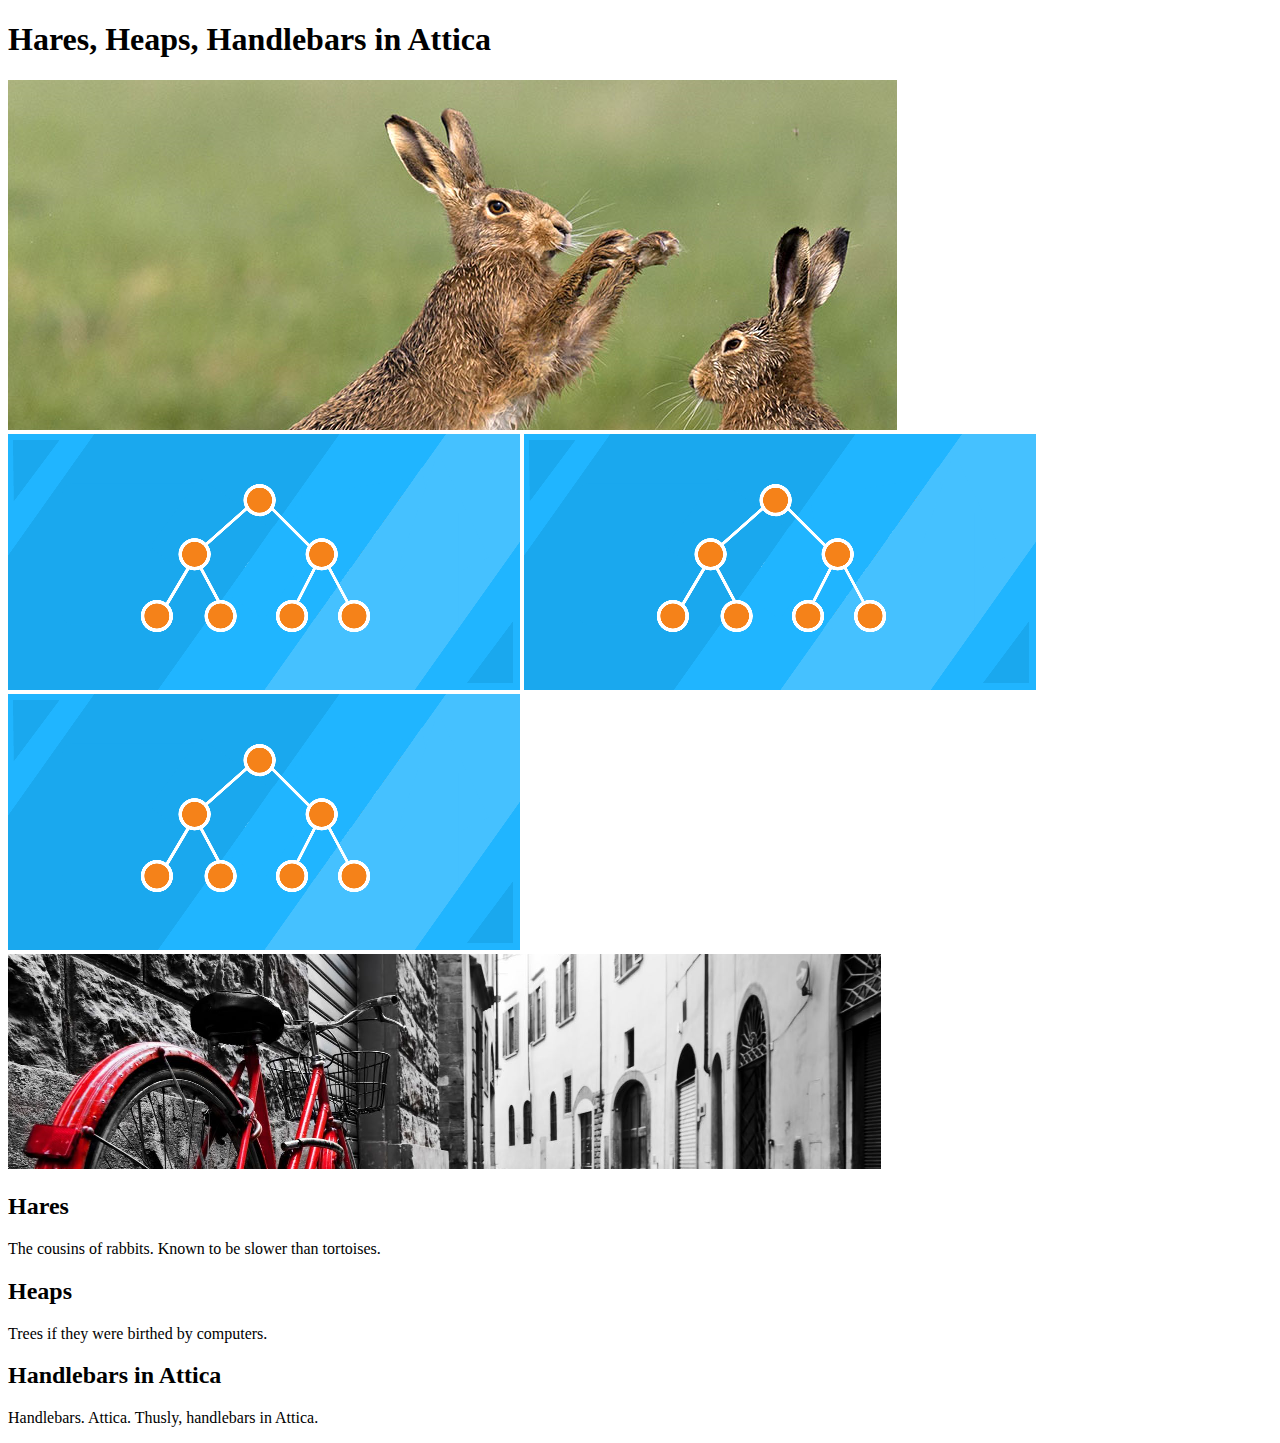
==== homepage.html @ 0f7b6e05 "html draft" ====
<!DOCTYPE html>
<html>
    <head>
        <title>Homepage - Hares, Heaps, Handlebars in Attica</title>
    </head>

    <body>
        <h1>Hares, Heaps, Handlebars in Attica</h1>

        <img src="Hares.png" alt="Hares">
        <img src="Heap.png" alt="Heap">
        <img src="Heap.png" alt="Heap">
        <img src="Heap.png" alt="Heap">
        <img src="Handlebars-in-Attica.png" alt="Handlebars in Attica">

        <h2>Hares</h2>
            <p>
                The cousins of rabbits. Known to be slower than tortoises.
            </p>

        <h2>Heaps</h2>
            <p>
                Trees if they were birthed by computers.
            </p>

        <h2>Handlebars in Attica</h2>
            <p>
                Handlebars. Attica. Thusly, handlebars in Attica.
            </p>
    </body>
</html>
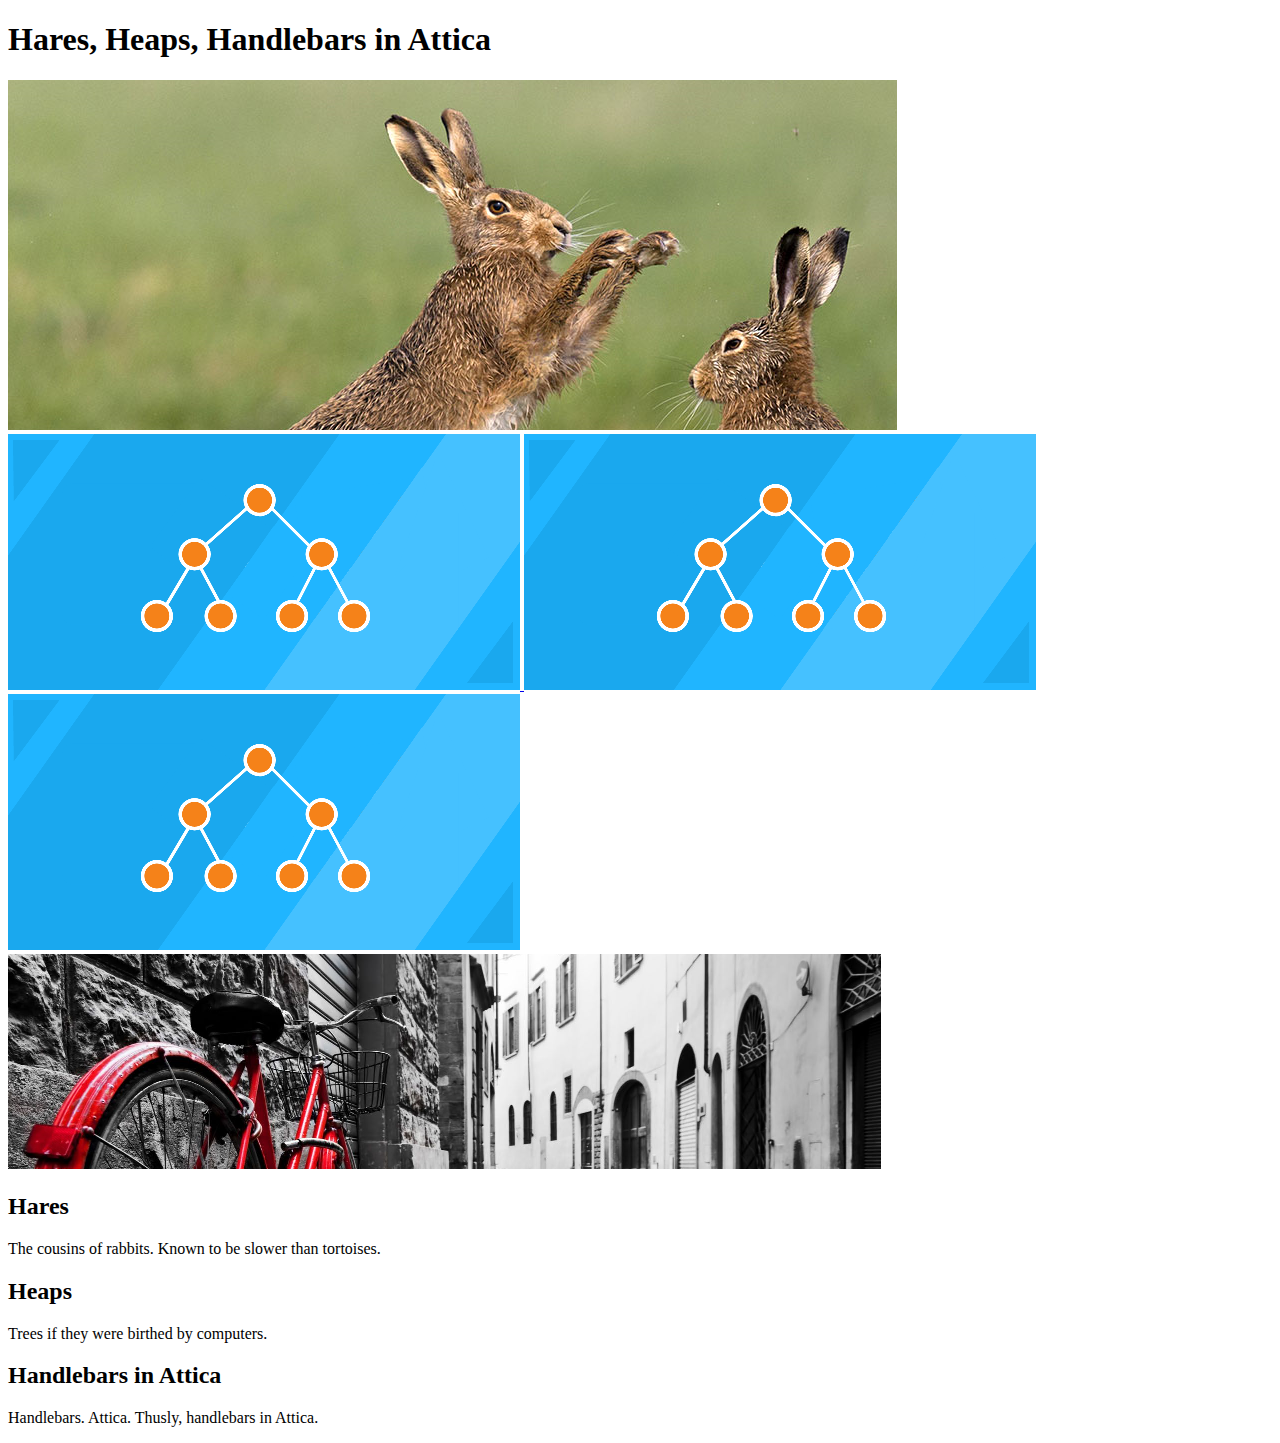
==== commit f01380ec: "html draft two" ====
--- a/homepage.html
+++ b/homepage.html
@@ -7,11 +7,19 @@
     <body>
         <h1>Hares, Heaps, Handlebars in Attica</h1>
 
-        <img src="Hares.png" alt="Hares">
-        <img src="Heap.png" alt="Heap">
-        <img src="Heap.png" alt="Heap">
-        <img src="Heap.png" alt="Heap">
-        <img src="Handlebars-in-Attica.png" alt="Handlebars in Attica">
+        <a href="https://www.woodlandtrust.org.uk/blog/2019/03/why-do-hares-box/" target="_blank">
+            <img src="Hares.png" alt="Hares">
+        </a>
+
+        <a href="https://www.educative.io/blog/data-structure-heaps-guide" target="_blank">
+            <img src="Heap.png" alt="Heap">
+            <img src="Heap.png" alt="Heap">
+            <img src="Heap.png" alt="Heap">
+        </a>
+
+        <a href="https://athensattica.com/things-to-do/outdoor-activities/cycling-in-attica/" target="_blank">
+            <img src="Handlebars-in-Attica.png" alt="Handlebars in Attica">
+        </a>
 
         <h2>Hares</h2>
             <p>
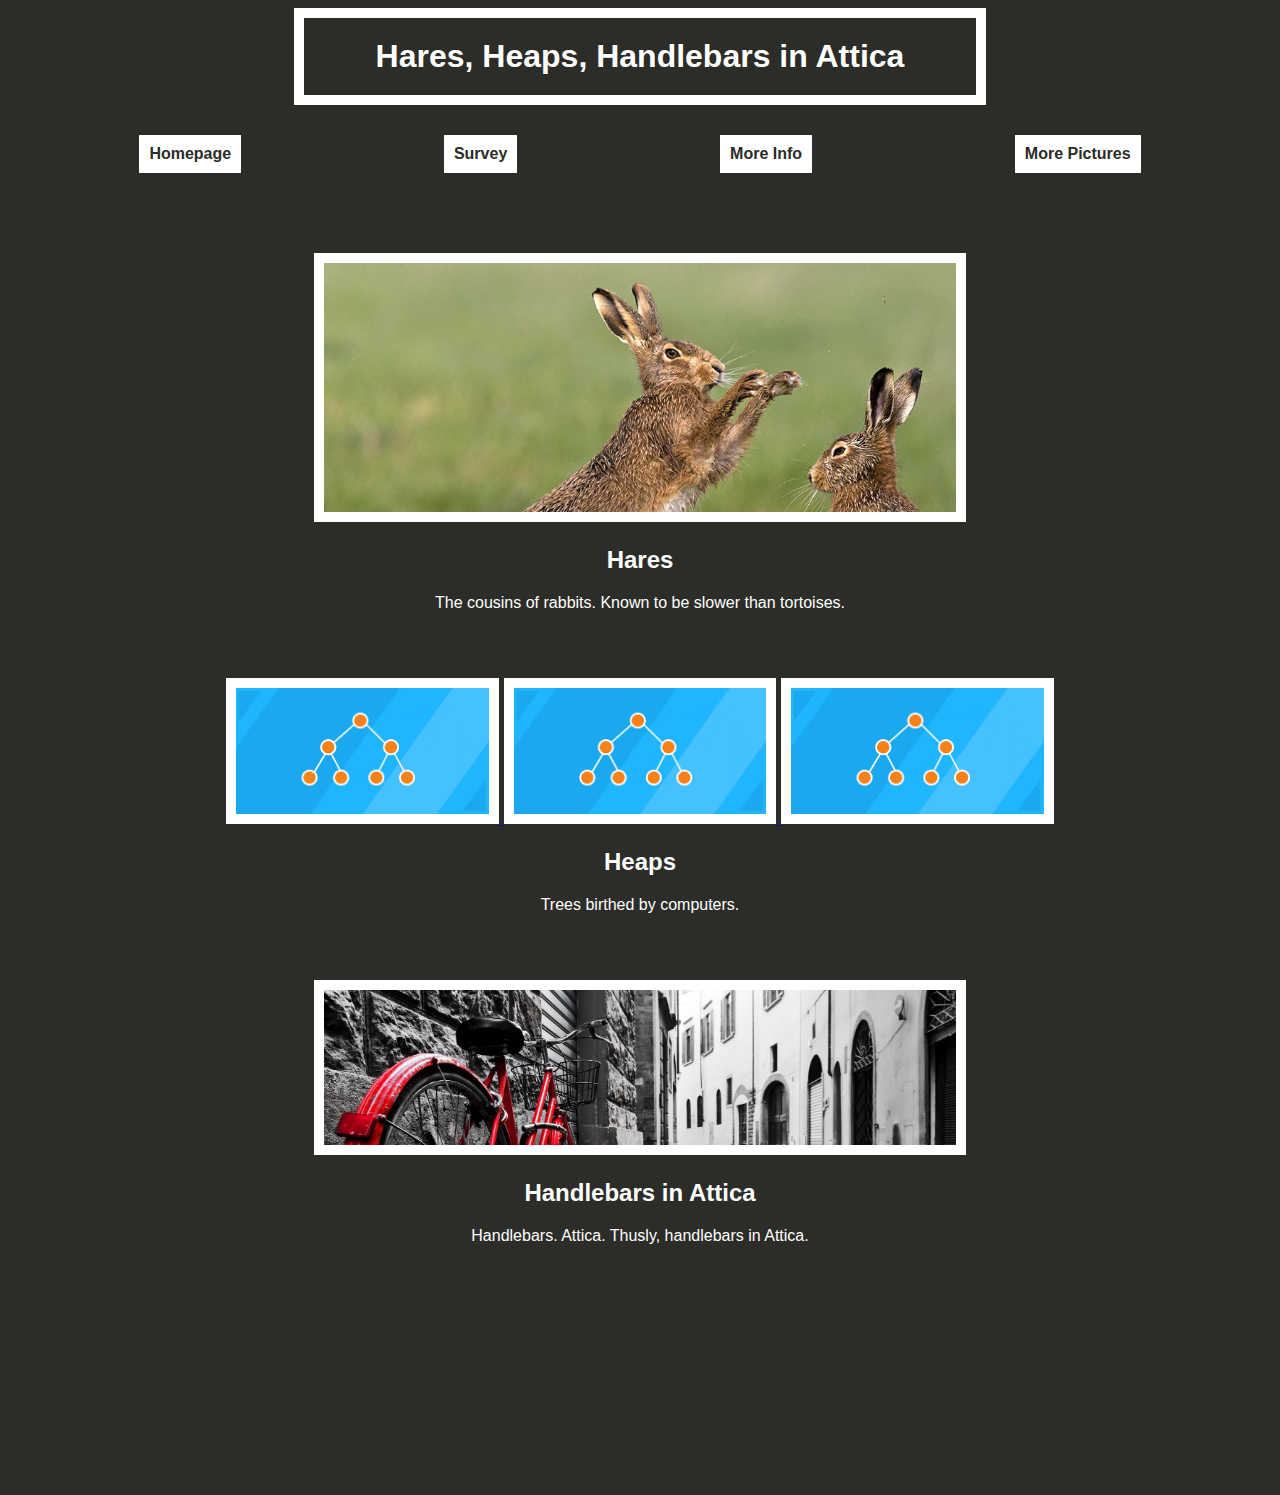
==== commit 314bb71b: "css draft" ====
--- a/homepage.html
+++ b/homepage.html
@@ -2,38 +2,54 @@
 <html>
     <head>
         <title>Homepage - Hares, Heaps, Handlebars in Attica</title>
+        <link href="homepage-design.css" rel="stylesheet">
     </head>
 
     <body>
         <h1>Hares, Heaps, Handlebars in Attica</h1>
 
-        <a href="https://www.woodlandtrust.org.uk/blog/2019/03/why-do-hares-box/" target="_blank">
-            <img src="Hares.png" alt="Hares">
-        </a>
+        <div class="nav-bar">
+            <a class="nav-item" href="homepage.html">Homepage</a>
+            <a class="nav-item" href="survey.html">Survey</a>
+            <a class="nav-item" href="more-info.html">More Info</a>
+            <a class="nav-item" href="more-pictures.html">More Pictures</a>
+        </div>
 
-        <a href="https://www.educative.io/blog/data-structure-heaps-guide" target="_blank">
-            <img src="Heap.png" alt="Heap">
-            <img src="Heap.png" alt="Heap">
-            <img src="Heap.png" alt="Heap">
-        </a>
+        <div class="topic">
+            <a href="https://www.woodlandtrust.org.uk/blog/2019/03/why-do-hares-box/" target="_blank">
+                <img class="hares picture" src="Hares.png" alt="Hares">
+            </a>
 
-        <a href="https://athensattica.com/things-to-do/outdoor-activities/cycling-in-attica/" target="_blank">
-            <img src="Handlebars-in-Attica.png" alt="Handlebars in Attica">
-        </a>
+            <h2>Hares</h2>
+                <p>
+                    The cousins of rabbits. Known to be slower than tortoises.
+                </p>
+        </div>
 
-        <h2>Hares</h2>
-            <p>
-                The cousins of rabbits. Known to be slower than tortoises.
-            </p>
+        <div class="topic">
+            <div>
+                <a href="https://www.educative.io/blog/data-structure-heaps-guide" target="_blank">
+                    <img class="heap picture" src="Heap.png" alt="Heap">
+                    <img class="heap picture" src="Heap.png" alt="Heap">
+                    <img class="heap picture" src="Heap.png" alt="Heap">
+                </a>
+            </div>
 
-        <h2>Heaps</h2>
-            <p>
-                Trees if they were birthed by computers.
-            </p>
+            <h2>Heaps</h2>
+                <p>
+                    Trees birthed by computers.
+                </p>
+        </div>
 
-        <h2>Handlebars in Attica</h2>
-            <p>
-                Handlebars. Attica. Thusly, handlebars in Attica.
-            </p>
+        <div class="topic">
+            <a href="https://athensattica.com/things-to-do/outdoor-activities/cycling-in-attica/" target="_blank">
+                <img class="handlebars picture" src="Handlebars-in-Attica.png" alt="Handlebars in Attica">
+            </a>
+
+            <h2>Handlebars in Attica</h2>
+                <p class="bot-of-page">
+                    Handlebars. Attica. Thusly, handlebars in Attica.
+                </p>
+        </div>
     </body>
 </html>
--- a/homepage-design.css
+++ b/homepage-design.css
@@ -0,0 +1,55 @@
+html {
+    background-color: #2c2c28;
+    color: white;
+    font-family: sans-serif;
+}
+
+h1 {
+    display: flex;
+    justify-content: center;
+    border: 10px solid white;
+    padding: 20px;
+    margin: auto;
+    width: 50%;
+}
+
+.nav-bar {
+    display: flex;
+    justify-content: space-around;
+    padding: 10px;
+    margin: 20px;
+}
+
+.nav-item {
+    text-decoration: none;
+    display: inline-block;
+    background-color: white;
+    color: #2c2c28;
+    font-weight: bold;
+    padding: 10px;
+}
+
+.topic {
+    text-align: center;
+}
+
+.picture {
+    border: 10px solid white;
+    margin: 50px auto auto;
+}
+
+.hares {
+    width: 50%;
+}
+
+.heap {
+    width: 20%;
+}
+
+.handlebars {
+    width: 50%;
+}
+
+.bot-of-page {
+    margin: auto auto 250px;
+}
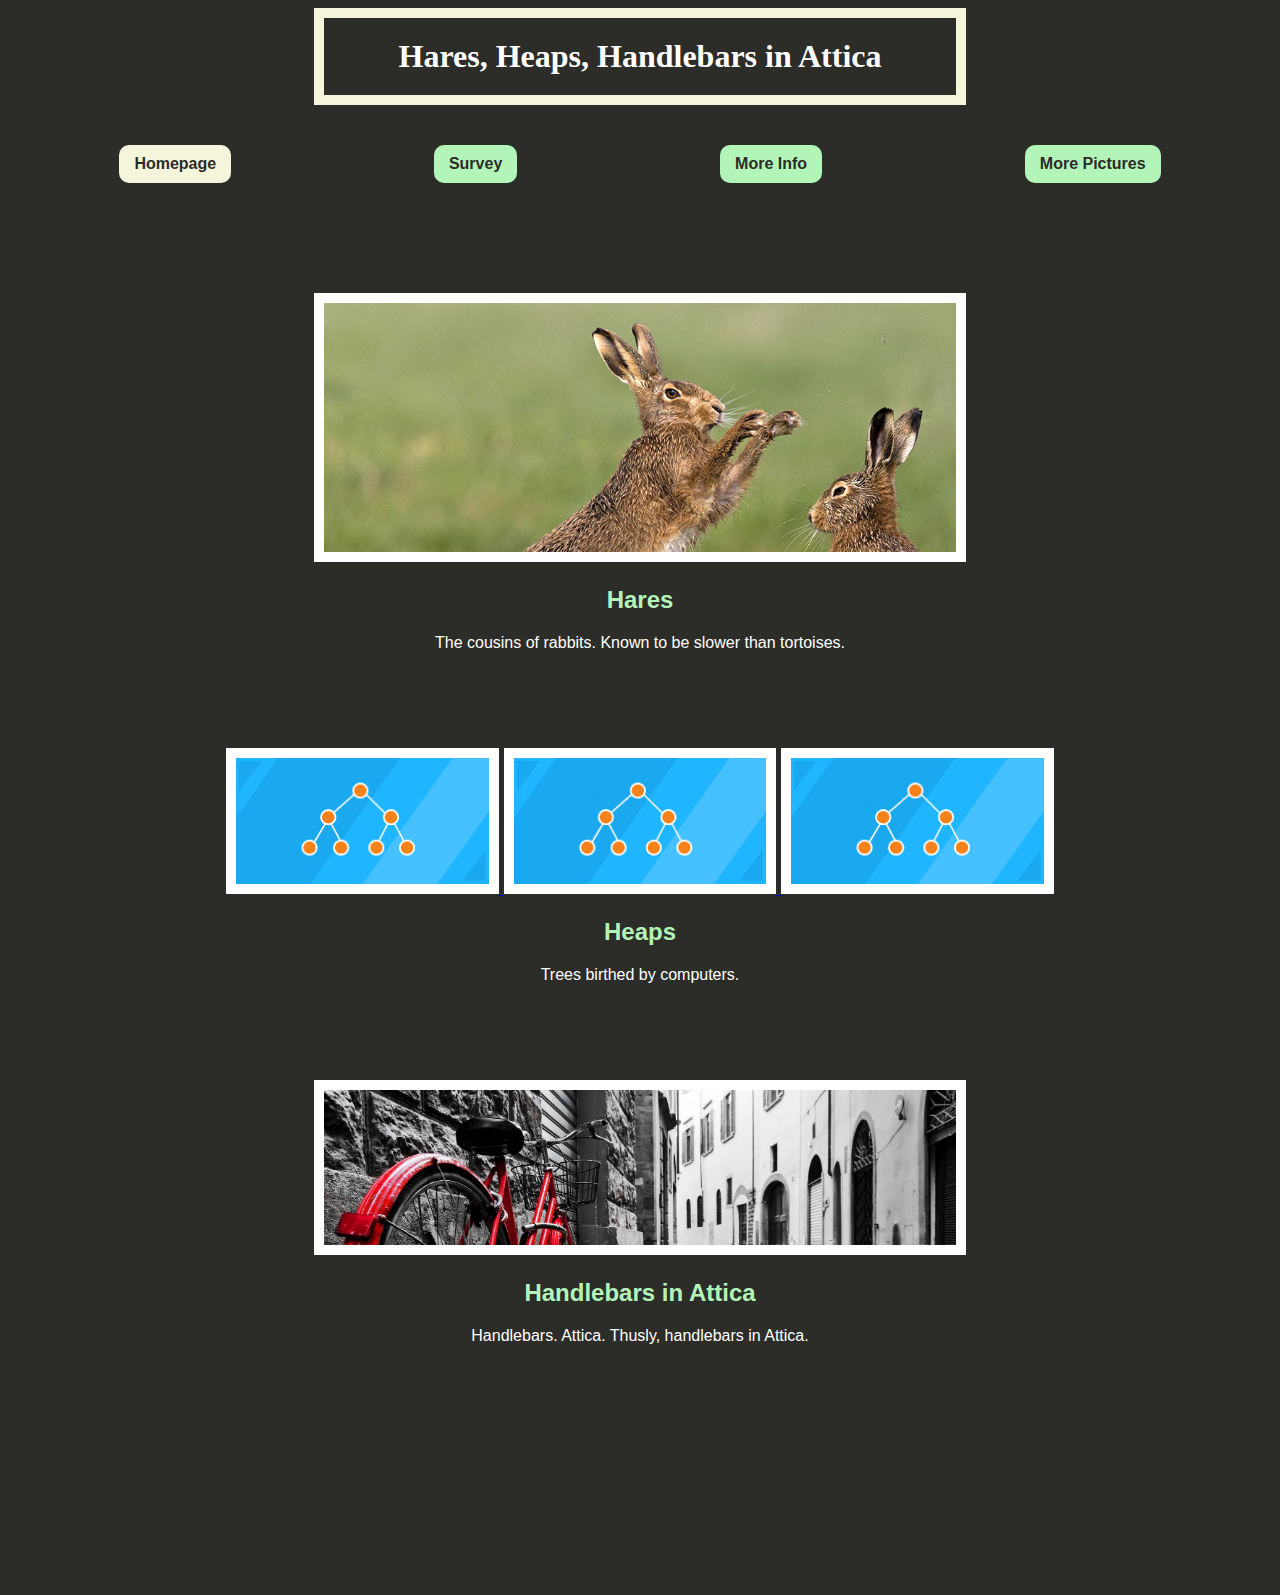
==== commit 52faa507: "good" ====
--- a/homepage.html
+++ b/homepage.html
@@ -1,7 +1,7 @@
 <!DOCTYPE html>
 <html>
     <head>
-        <title>Homepage - Hares, Heaps, Handlebars in Attica</title>
+        <title>Home - Hares, Heaps, Handlebars in Attica</title>
         <link href="homepage-design.css" rel="stylesheet">
     </head>
 
@@ -9,10 +9,10 @@
         <h1>Hares, Heaps, Handlebars in Attica</h1>
 
         <div class="nav-bar">
-            <a class="nav-item" href="homepage.html">Homepage</a>
-            <a class="nav-item" href="survey.html">Survey</a>
-            <a class="nav-item" href="more-info.html">More Info</a>
-            <a class="nav-item" href="more-pictures.html">More Pictures</a>
+            <a class="nav-item current-page" href="homepage.html">Homepage</a>
+            <a class="nav-item other-page" href="survey.html">Survey</a>
+            <a class="nav-item other-page" href="more-info.html">More Info</a>
+            <a class="nav-item other-page" href="more-pictures.html">More Pictures</a>
         </div>
 
         <div class="topic">
--- a/homepage-design.css
+++ b/homepage-design.css
@@ -7,35 +7,53 @@
 h1 {
     display: flex;
     justify-content: center;
-    border: 10px solid white;
-    padding: 20px;
+    border: 10px solid beige;
+    padding: 20px 0px 20px;
     margin: auto;
     width: 50%;
+    font-family: Lucida Handwriting;
 }
 
 .nav-bar {
     display: flex;
     justify-content: space-around;
     padding: 10px;
-    margin: 20px;
+    margin: 30px auto 100px;
 }
 
 .nav-item {
     text-decoration: none;
     display: inline-block;
-    background-color: white;
+    background-color: #b3f5b8;
     color: #2c2c28;
     font-weight: bold;
-    padding: 10px;
+    padding: 10px 15px 10px;
+    border-radius: 10px;
+}
+
+.current-page {
+    background-color: beige;
+}
+
+.other-page:hover {
+    background-color: beige;
 }
 
 .topic {
     text-align: center;
 }
 
+h2 {
+    color: #b3f5b8;
+}
+
 .picture {
     border: 10px solid white;
-    margin: 50px auto auto;
+    margin: auto;
+}
+
+.picture:hover {
+    box-shadow: 0px 0px 5px 2px #b3f5b8;
 }
 
 .hares {
@@ -44,10 +62,12 @@
 
 .heap {
     width: 20%;
+    margin: 80px auto auto;
 }
 
 .handlebars {
     width: 50%;
+    margin: 80px auto auto;
 }
 
 .bot-of-page {
